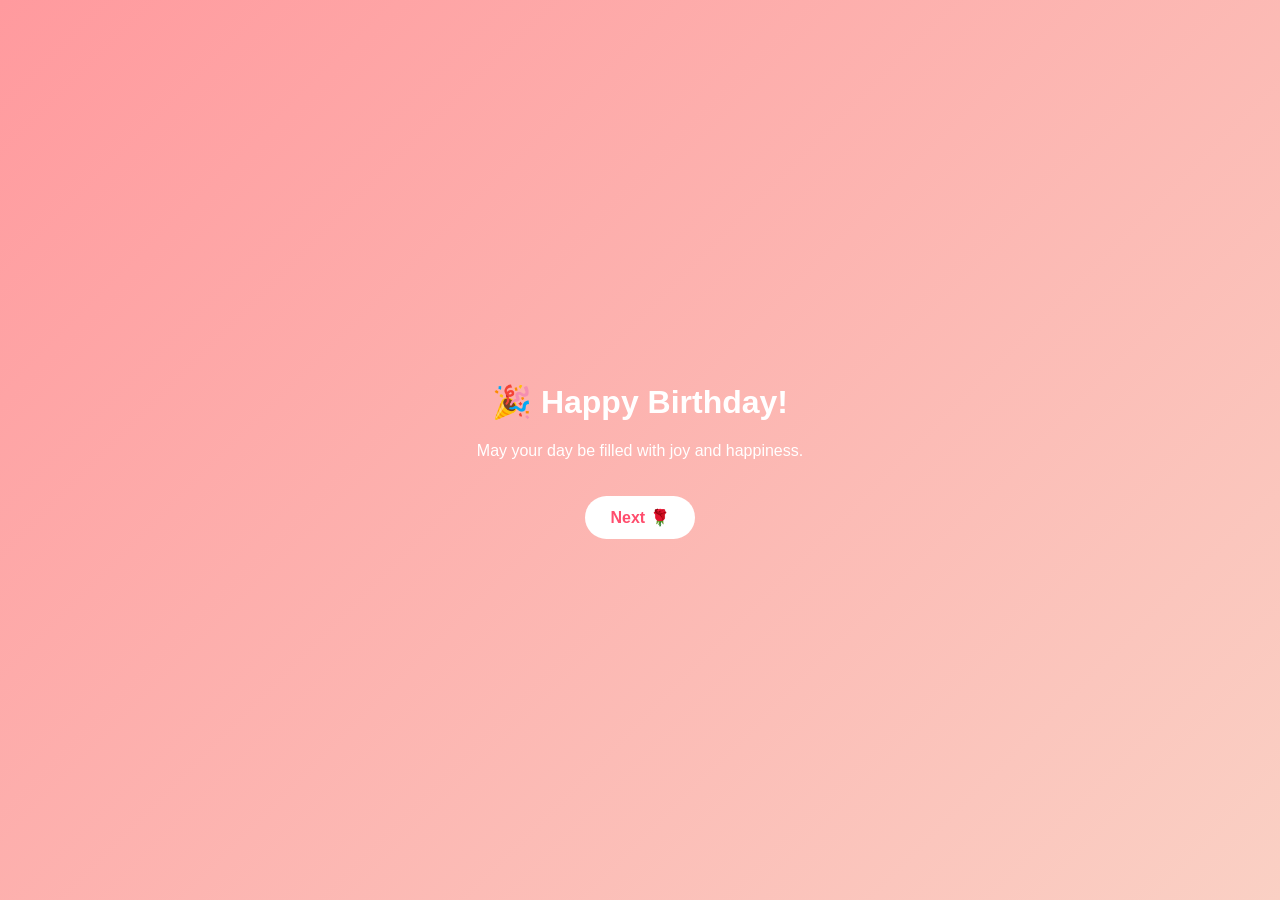
==== 2nd page.html @ e5f18ed7 "Add files via upload" ====
<!DOCTYPE html>
<html>
<head>
    <title>Birthday Wishes</title>
    <link rel="stylesheet" href="style.css">
</head>
<body>
    <div class="page">
        <h1>🎉 Happy Birthday!</h1>
        <p>May your day be filled with joy and happiness.</p>
        <a href="3rd page.html" class="btn">Next 🌹</a>
    </div>
</body>
</html>
---- style.css ----
body{
    margin:0;
    height:100vh;
    display:flex;
    justify-content:center;
    align-items:center;
    background:linear-gradient(135deg,#ff9a9e,#fad0c4);
    font-family:Arial,sans-serif;
    overflow:hidden;
}

.page{
    text-align:center;
    animation:fadeIn 1s ease;
}

h1,p{
    color:white;
}

.btn{
    display:inline-block;
    margin-top:20px;
    padding:12px 25px;
    background:white;
    color:#ff4d6d;
    text-decoration:none;
    border-radius:30px;
    font-weight:bold;
}

@keyframes fadeIn{
    from{
        opacity:0;
        transform:scale(.8);
    }
    to{
        opacity:1;
        transform:scale(1);
    }
}

.heart{
    position:absolute;
    font-size:30px;
    animation:float 2s forwards;
}

@keyframes float{
    from{
        opacity:1;
    }
    to{
        opacity:0;
        transform:translateY(-150px) scale(2);
    }
}
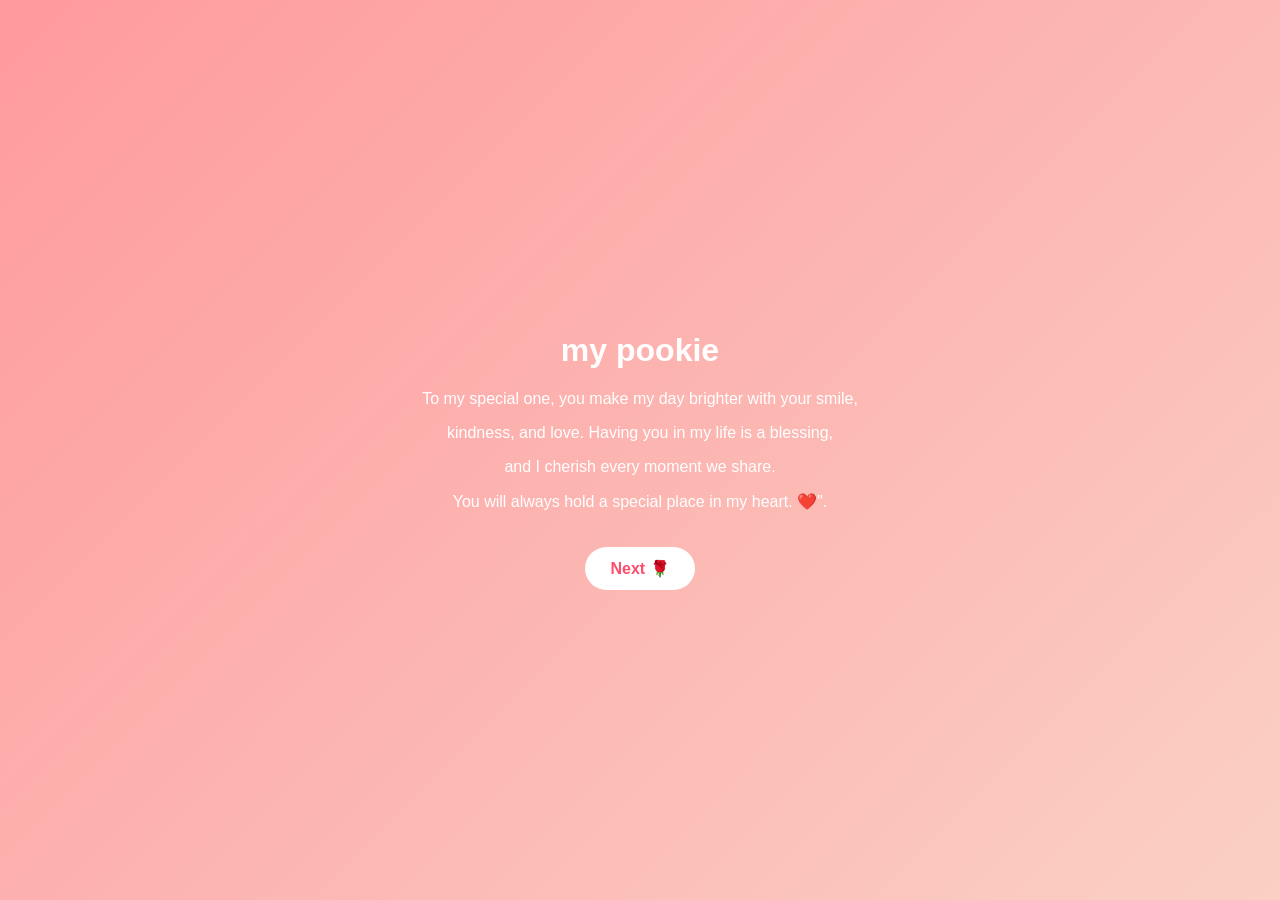
==== commit 5831a64e: "Update 2nd page.html" ====
--- a/2nd page.html
+++ b/2nd page.html
@@ -6,9 +6,12 @@
 </head>
 <body>
     <div class="page">
-        <h1>🎉 Happy Birthday!</h1>
-        <p>May your day be filled with joy and happiness.</p>
+        <h1>my pookie</h1>
+        <p>To my special one, you make my day brighter with your smile,</p> 
+            <p>kindness, and love. Having you in my life is a blessing,</p> 
+                    <p>and I cherish every moment we share.</p> 
+            <p>You will always hold a special place in my heart. ❤️".</p>
         <a href="3rd page.html" class="btn">Next 🌹</a>
     </div>
 </body>
-</html>+</html>
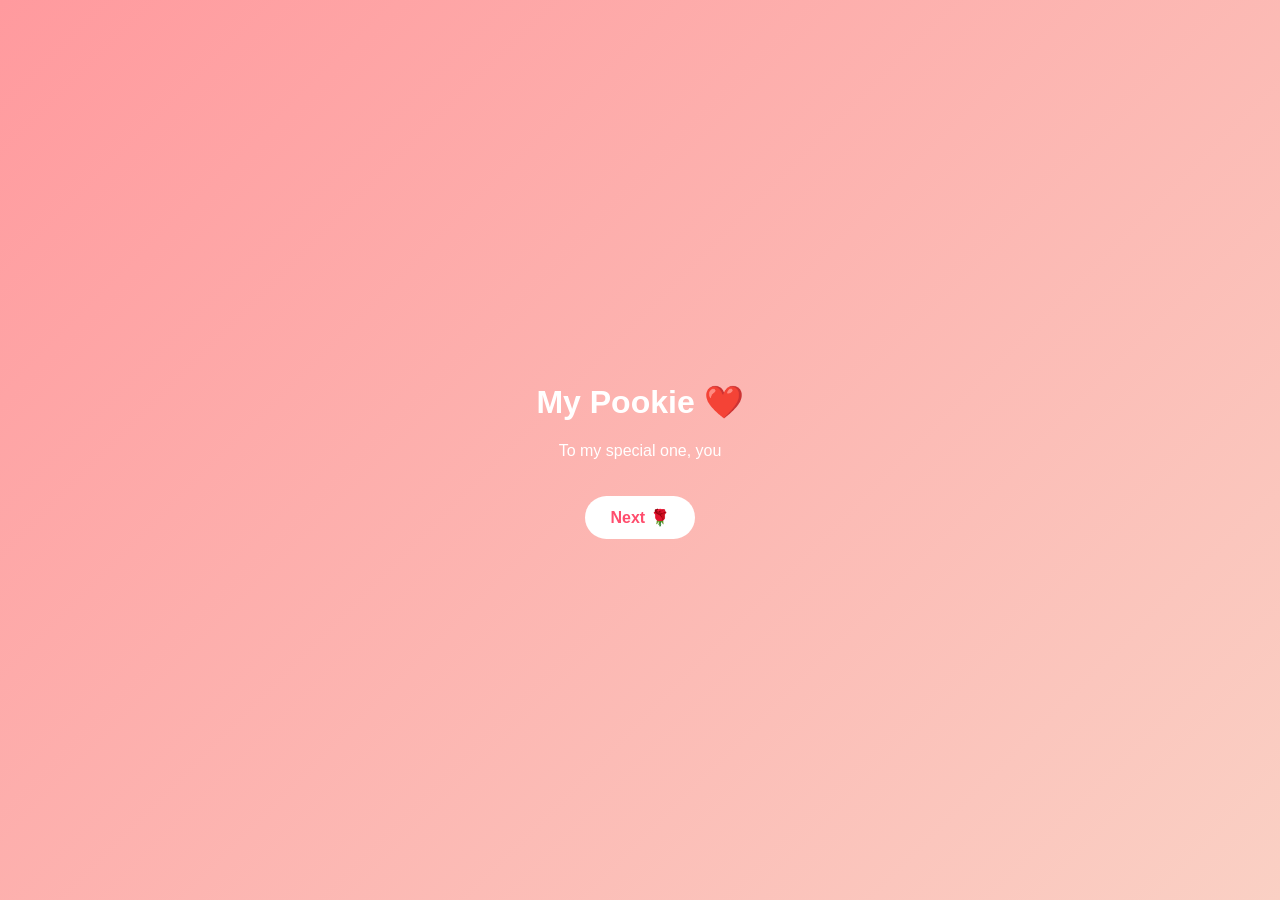
==== commit cf11e587: "Update 2nd page.html" ====
--- a/2nd page.html
+++ b/2nd page.html
@@ -6,12 +6,30 @@
 </head>
 <body>
     <div class="page">
-        <h1>my pookie</h1>
-        <p>To my special one, you make my day brighter with your smile,</p> 
-            <p>kindness, and love. Having you in my life is a blessing,</p> 
-                    <p>and I cherish every moment we share.</p> 
-            <p>You will always hold a special place in my heart. ❤️".</p>
+        <h1>My Pookie ❤️</h1>
+
+        <p id="typing"></p>
+
         <a href="3rd page.html" class="btn">Next 🌹</a>
     </div>
+
+    <script>
+        const text = `To my special one, you make my day brighter with your smile,
+kindness, and love. Having you in my life is a blessing,
+and I cherish every moment we share.
+You will always hold a special place in my heart. ❤️`;
+
+        let i = 0;
+
+        function typeWriter() {
+            if (i < text.length) {
+                document.getElementById("typing").innerHTML += text.charAt(i);
+                i++;
+                setTimeout(typeWriter, 50);
+            }
+        }
+
+        window.onload = typeWriter;
+    </script>
 </body>
 </html>
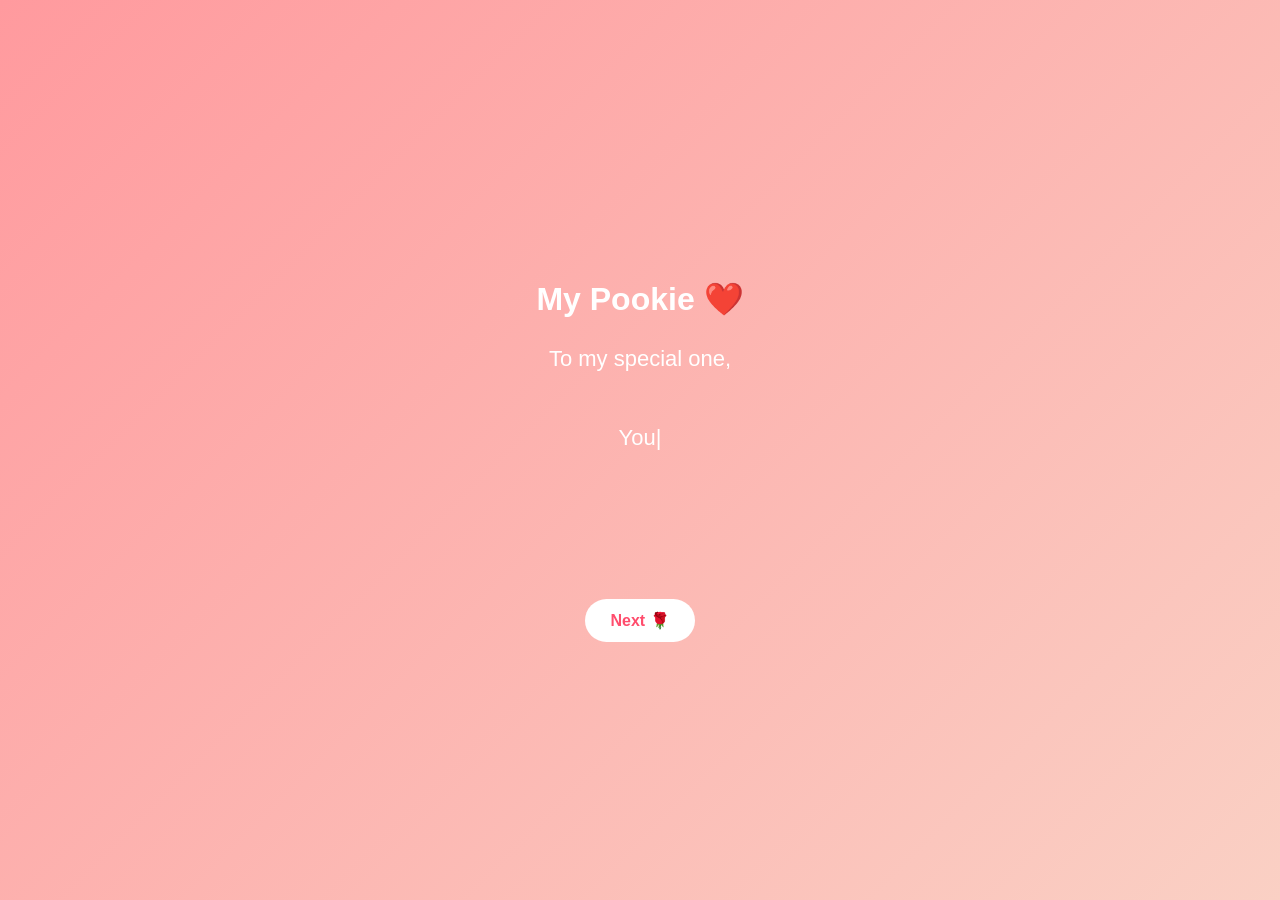
==== commit 0d32330f: "Update 2nd page.html" ====
--- a/2nd page.html
+++ b/2nd page.html
@@ -3,33 +3,65 @@
 <head>
     <title>Birthday Wishes</title>
     <link rel="stylesheet" href="style.css">
+
+    <style>
+        .message{
+            max-width: 700px;
+            margin: 20px auto;
+            color: white;
+            font-size: 22px;
+            line-height: 1.8;
+            min-height: 220px;
+        }
+
+        .cursor{
+            animation: blink 0.8s infinite;
+        }
+
+        @keyframes blink{
+            50%{
+                opacity:0;
+            }
+        }
+    </style>
 </head>
+
 <body>
     <div class="page">
         <h1>My Pookie ❤️</h1>
 
-        <p id="typing"></p>
+        <div class="message">
+            <span id="typing"></span><span class="cursor">|</span>
+        </div>
 
         <a href="3rd page.html" class="btn">Next 🌹</a>
     </div>
 
-    <script>
-        const text = `To my special one, you make my day brighter with your smile,
-kindness, and love. Having you in my life is a blessing,
-and I cherish every moment we share.
-You will always hold a special place in my heart. ❤️`;
+<script>
+const text = `To my special one,
 
-        let i = 0;
+You make my day brighter with your smile, kindness, and love.
 
-        function typeWriter() {
-            if (i < text.length) {
-                document.getElementById("typing").innerHTML += text.charAt(i);
-                i++;
-                setTimeout(typeWriter, 50);
-            }
-        }
+Having you in my life is a blessing, and I cherish every moment we share.
 
-        window.onload = typeWriter;
-    </script>
+You will always hold a special place in my heart. ❤️
+
+I hope you'll always be with me. 💖`;
+
+let i = 0;
+
+function typeWriter() {
+    if (i < text.length) {
+        document.getElementById("typing").innerHTML +=
+            text.charAt(i) === "\n" ? "<br>" : text.charAt(i);
+
+        i++;
+        setTimeout(typeWriter, 50);
+    }
+}
+
+window.onload = typeWriter;
+</script>
+
 </body>
 </html>
